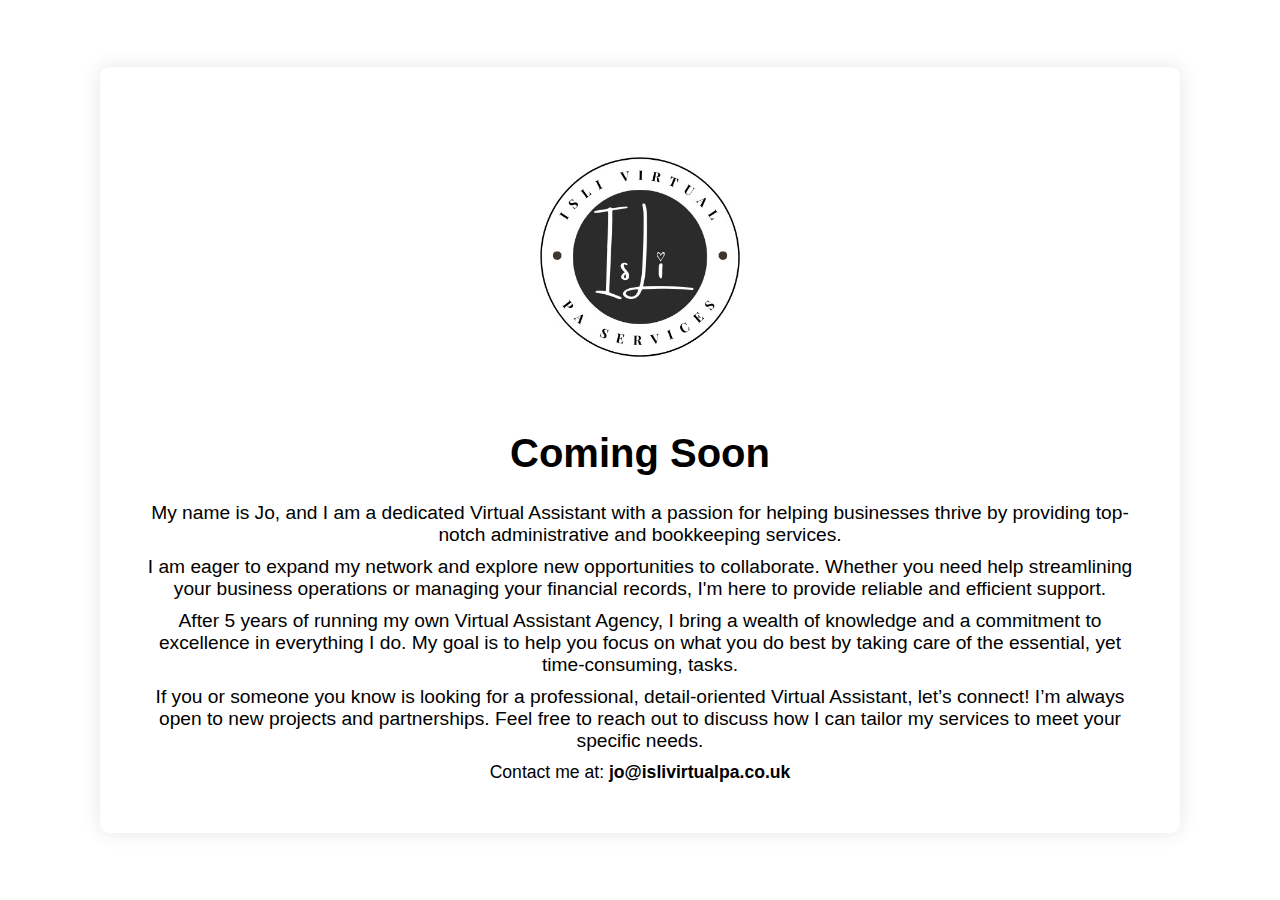
==== home.html @ 8c12d2c1 "Added content and basic responsive styling" ====
<!DOCTYPE html>
<html lang="en">
<head>
    <meta charset="UTF-8">
    <meta name="viewport" content="width=device-width, initial-scale=1.0">
    <title>Isli Virtual PA Services - Coming Soon</title>
    <link rel="stylesheet" href="styles.css">
</head>
<body>
    <div class="container">
        <img src="images\isli virtual pa services.jpeg" alt="Isli Virtual PA Services Logo" class="logo">
        <h1 class="fade-in">Coming Soon</h1>
        <p class="intro fade-in">
            My name is Jo, and I am a dedicated Virtual Assistant with a passion for helping businesses thrive by providing top-notch administrative and bookkeeping services.
        </p>
        <p class="intro fade-in">
            I am eager to expand my network and explore new opportunities to collaborate. Whether you need help streamlining your business operations or managing your financial records, I'm here to provide reliable and efficient support.
        </p>
        <p class="intro fade-in">
            After 5 years of running my own Virtual Assistant Agency, I bring a wealth of knowledge and a commitment to excellence in everything I do. My goal is to help you focus on what you do best by taking care of the essential, yet time-consuming, tasks.
        </p>
        <p class="intro fade-in">
            If you or someone you know is looking for a professional, detail-oriented Virtual Assistant, let’s connect! I’m always open to new projects and partnerships. Feel free to reach out to discuss how I can tailor my services to meet your specific needs.
        </p>
        <p class="contact fade-in">
            Contact me at: <a href="mailto:jo@islivirtualpa.co.uk">jo@islivirtualpa.co.uk</a>
        </p>
    </div>
</body>
</html>
---- styles.css ----
body {
    margin: 0;
    padding: 0;
    font-family: Arial, sans-serif;
    display: flex;
    justify-content: center;
    align-items: center;
    height: 100vh;
    background-color: #fff;
    color: #000;
    overflow: hidden;
    animation: backgroundFade 5s infinite alternate;
}

@keyframes backgroundFade {
    0% { background-color: #fff; }
    100% { background-color: #f0f0f0; }
}

.container {
    text-align: center;
    padding: 40px;
    background-color: rgba(255, 255, 255, 0.9);
    border-radius: 10px;
    box-shadow: 0 0 20px rgba(0, 0, 0, 0.1);
    max-width: 1000px;
    margin: 20px;
}

.logo {
    max-width: 300px;
    height: auto;
    animation: fadeIn 2s ease-in-out;
}

h1 {
    font-size: 2.5em;
    margin-top: 20px;
    animation: fadeIn 3s ease-in-out;
}

p {
    font-size: 1.2em;
    margin: 10px 0;
    animation: fadeIn 3s ease-in-out;
}

.intro {
    animation: fadeInUp 1s ease-in-out;
}

.contact {
    font-size: 1.1em;
    animation: fadeInUp 2s ease-in-out;
}

a {
    color: #000;
    text-decoration: none;
    font-weight: bold;
}

a:hover {
    text-decoration: underline;
}

@keyframes fadeIn {
    from { opacity: 0; }
    to { opacity: 1; }
}

@keyframes fadeInUp {
    from {
        opacity: 0;
        transform: translateY(20px);
    }
    to {
        opacity: 1;
        transform: translateY(0);
    }
}

@media (max-width: 800px) {
    .container {
        max-width: 90%;
        padding: 20px;
    }

    h1 {
        font-size: 2em;
    }

    p {
        font-size: 1em;
    }

    .contact {
        font-size: 0.9em;
    }
}

@media (max-width: 600px) {
    body {
        padding: 0 10px;
        box-sizing: border-box;
    }

    .container {
        max-width: 100%;
        padding: 20px;
        box-sizing: border-box;
        margin: 0 auto;
    }

    .logo {
        max-width: 100%;
        width: 200px;
        height: auto;
    }

    h1 {
        font-size: 1.8em;
    }

    p {
        font-size: 0.9em;
    }

    .contact {
        font-size: 0.8em;
    }
}
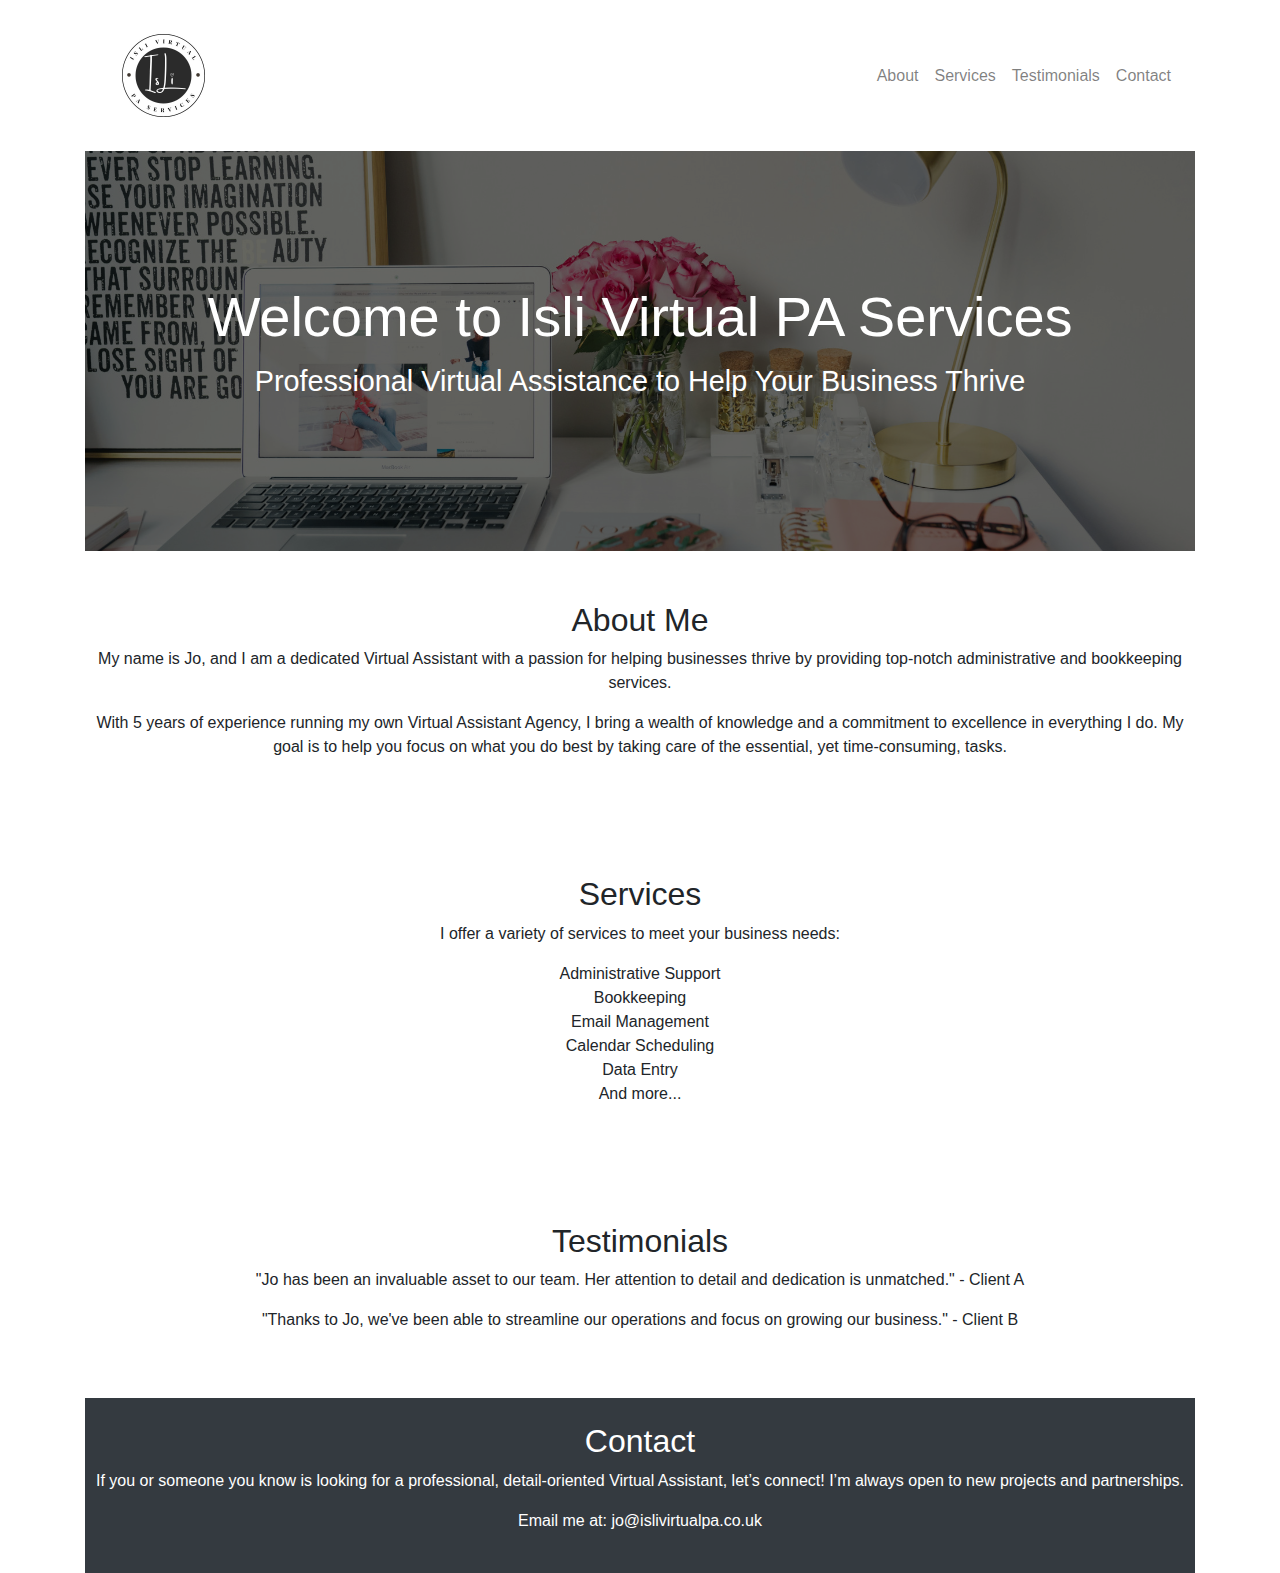
==== commit f353e828: "started work on homepage - nav and hero" ====
--- a/home.html
+++ b/home.html
@@ -3,28 +3,73 @@
 <head>
     <meta charset="UTF-8">
     <meta name="viewport" content="width=device-width, initial-scale=1.0">
-    <title>Isli Virtual PA Services - Coming Soon</title>
-    <link rel="stylesheet" href="styles.css">
+    <title>Isli Virtual PA Services - Your Professional Virtual Assistant</title>
+    <meta name="description" content="Jo, your dedicated Virtual Assistant, offers top-notch administrative and bookkeeping services to help your business thrive. Contact Isli Virtual PA Services today.">
+    <link rel="stylesheet" href="style.css">
+    <link href="https://stackpath.bootstrapcdn.com/bootstrap/4.5.2/css/bootstrap.min.css" rel="stylesheet">
 </head>
 <body>
     <div class="container">
-        <img src="images\isli virtual pa services.jpeg" alt="Isli Virtual PA Services Logo" class="logo">
-        <h1 class="fade-in">Coming Soon</h1>
-        <p class="intro fade-in">
-            My name is Jo, and I am a dedicated Virtual Assistant with a passion for helping businesses thrive by providing top-notch administrative and bookkeeping services.
-        </p>
-        <p class="intro fade-in">
-            I am eager to expand my network and explore new opportunities to collaborate. Whether you need help streamlining your business operations or managing your financial records, I'm here to provide reliable and efficient support.
-        </p>
-        <p class="intro fade-in">
-            After 5 years of running my own Virtual Assistant Agency, I bring a wealth of knowledge and a commitment to excellence in everything I do. My goal is to help you focus on what you do best by taking care of the essential, yet time-consuming, tasks.
-        </p>
-        <p class="intro fade-in">
-            If you or someone you know is looking for a professional, detail-oriented Virtual Assistant, let’s connect! I’m always open to new projects and partnerships. Feel free to reach out to discuss how I can tailor my services to meet your specific needs.
-        </p>
-        <p class="contact fade-in">
-            Contact me at: <a href="mailto:jo@islivirtualpa.co.uk">jo@islivirtualpa.co.uk</a>
-        </p>
+        <nav class="navbar navbar-expand-lg navbar-light bg-white">
+            <a class="navbar-brand" href="#">
+                <img src="images/isli virtual pa services.jpeg" alt="Isli Virtual PA Services Logo" class="logo">
+            </a>
+            <button class="navbar-toggler" type="button" data-toggle="collapse" data-target="#navbarNav" aria-controls="navbarNav" aria-expanded="false" aria-label="Toggle navigation">
+                <span class="navbar-toggler-icon"></span>
+            </button>
+            <div class="collapse navbar-collapse" id="navbarNav">
+                <ul class="navbar-nav ml-auto">
+                    <li class="nav-item">
+                        <a class="nav-link" href="#about">About</a>
+                    </li>
+                    <li class="nav-item">
+                        <a class="nav-link" href="#services">Services</a>
+                    </li>
+                    <li class="nav-item">
+                        <a class="nav-link" href="#testimonials">Testimonials</a>
+                    </li>
+                    <li class="nav-item">
+                        <a class="nav-link" href="#contact">Contact</a>
+                    </li>
+                </ul>
+            </div>
+        </nav>
+        <div class="hero">
+            <div class="hero-content">
+                <h1>Welcome to Isli Virtual PA Services</h1>
+                <p>Professional Virtual Assistance to Help Your Business Thrive</p>
+            </div>
+        </div>
+        <section id="about" class="about text-center">
+            <h2>About Me</h2>
+            <p>My name is Jo, and I am a dedicated Virtual Assistant with a passion for helping businesses thrive by providing top-notch administrative and bookkeeping services.</p>
+            <p>With 5 years of experience running my own Virtual Assistant Agency, I bring a wealth of knowledge and a commitment to excellence in everything I do. My goal is to help you focus on what you do best by taking care of the essential, yet time-consuming, tasks.</p>
+        </section>
+        <section id="services" class="services text-center">
+            <h2>Services</h2>
+            <p>I offer a variety of services to meet your business needs:</p>
+            <ul class="list-unstyled">
+                <li>Administrative Support</li>
+                <li>Bookkeeping</li>
+                <li>Email Management</li>
+                <li>Calendar Scheduling</li>
+                <li>Data Entry</li>
+                <li>And more...</li>
+            </ul>
+        </section>
+        <section id="testimonials" class="testimonials text-center">
+            <h2>Testimonials</h2>
+            <p>"Jo has been an invaluable asset to our team. Her attention to detail and dedication is unmatched." - Client A</p>
+            <p>"Thanks to Jo, we've been able to streamline our operations and focus on growing our business." - Client B</p>
+        </section>
+        <footer id="contact" class="contact text-center bg-dark text-white py-4">
+            <h2>Contact</h2>
+            <p>If you or someone you know is looking for a professional, detail-oriented Virtual Assistant, let’s connect! I’m always open to new projects and partnerships.</p>
+            <p>Email me at: <a href="mailto:jo@islivirtualpa.co.uk" class="text-white">jo@islivirtualpa.co.uk</a></p>
+        </footer>
     </div>
+    <script src="https://code.jquery.com/jquery-3.5.1.slim.min.js"></script>
+    <script src="https://cdn.jsdelivr.net/npm/@popperjs/core@2.5.3/dist/umd/popper.min.js"></script>
+    <script src="https://stackpath.bootstrapcdn.com/bootstrap/4.5.2/js/bootstrap.min.js"></script>
 </body>
 </html>
--- a/style.css
+++ b/style.css
@@ -0,0 +1,72 @@
+body {
+    font-family: Arial, sans-serif;
+    margin: 0;
+    padding: 0;
+    background-color: #fff;
+    color: #000;
+}
+
+.logo {
+    width: 125px;
+}
+
+.hero {
+    position: relative;
+    height: 400px; /* Set the height to 400px */
+    background: url('images/va-hero-image.jpg') no-repeat center center/cover;
+    color: #fff;
+    display: flex;
+    justify-content: center;
+    align-items: center;
+    text-align: center;
+}
+
+.hero::before {
+    content: "";
+    position: absolute;
+    top: 0;
+    left: 0;
+    right: 0;
+    bottom: 0;
+    background-color: rgba(0, 0, 0, 0.6); 
+    z-index: 1;
+}
+
+.hero-content {
+    position: relative;
+    z-index: 2; 
+    text-align: center;
+}
+
+.hero h1 {
+    font-size: 3.5em; 
+    margin-bottom: 10px;
+}
+
+.hero p {
+    font-size: 1.8em; 
+}
+
+section {
+    padding: 50px 0;
+}
+
+.about, .services, .testimonials, .contact {
+    text-align: center;
+}
+
+footer {
+    background-color: #000;
+    color: #fff;
+    text-align: center;
+    padding: 20px 0;
+}
+
+.contact a {
+    color: #fff;
+    text-decoration: none;
+}
+
+html {
+    scroll-behavior: smooth;
+}
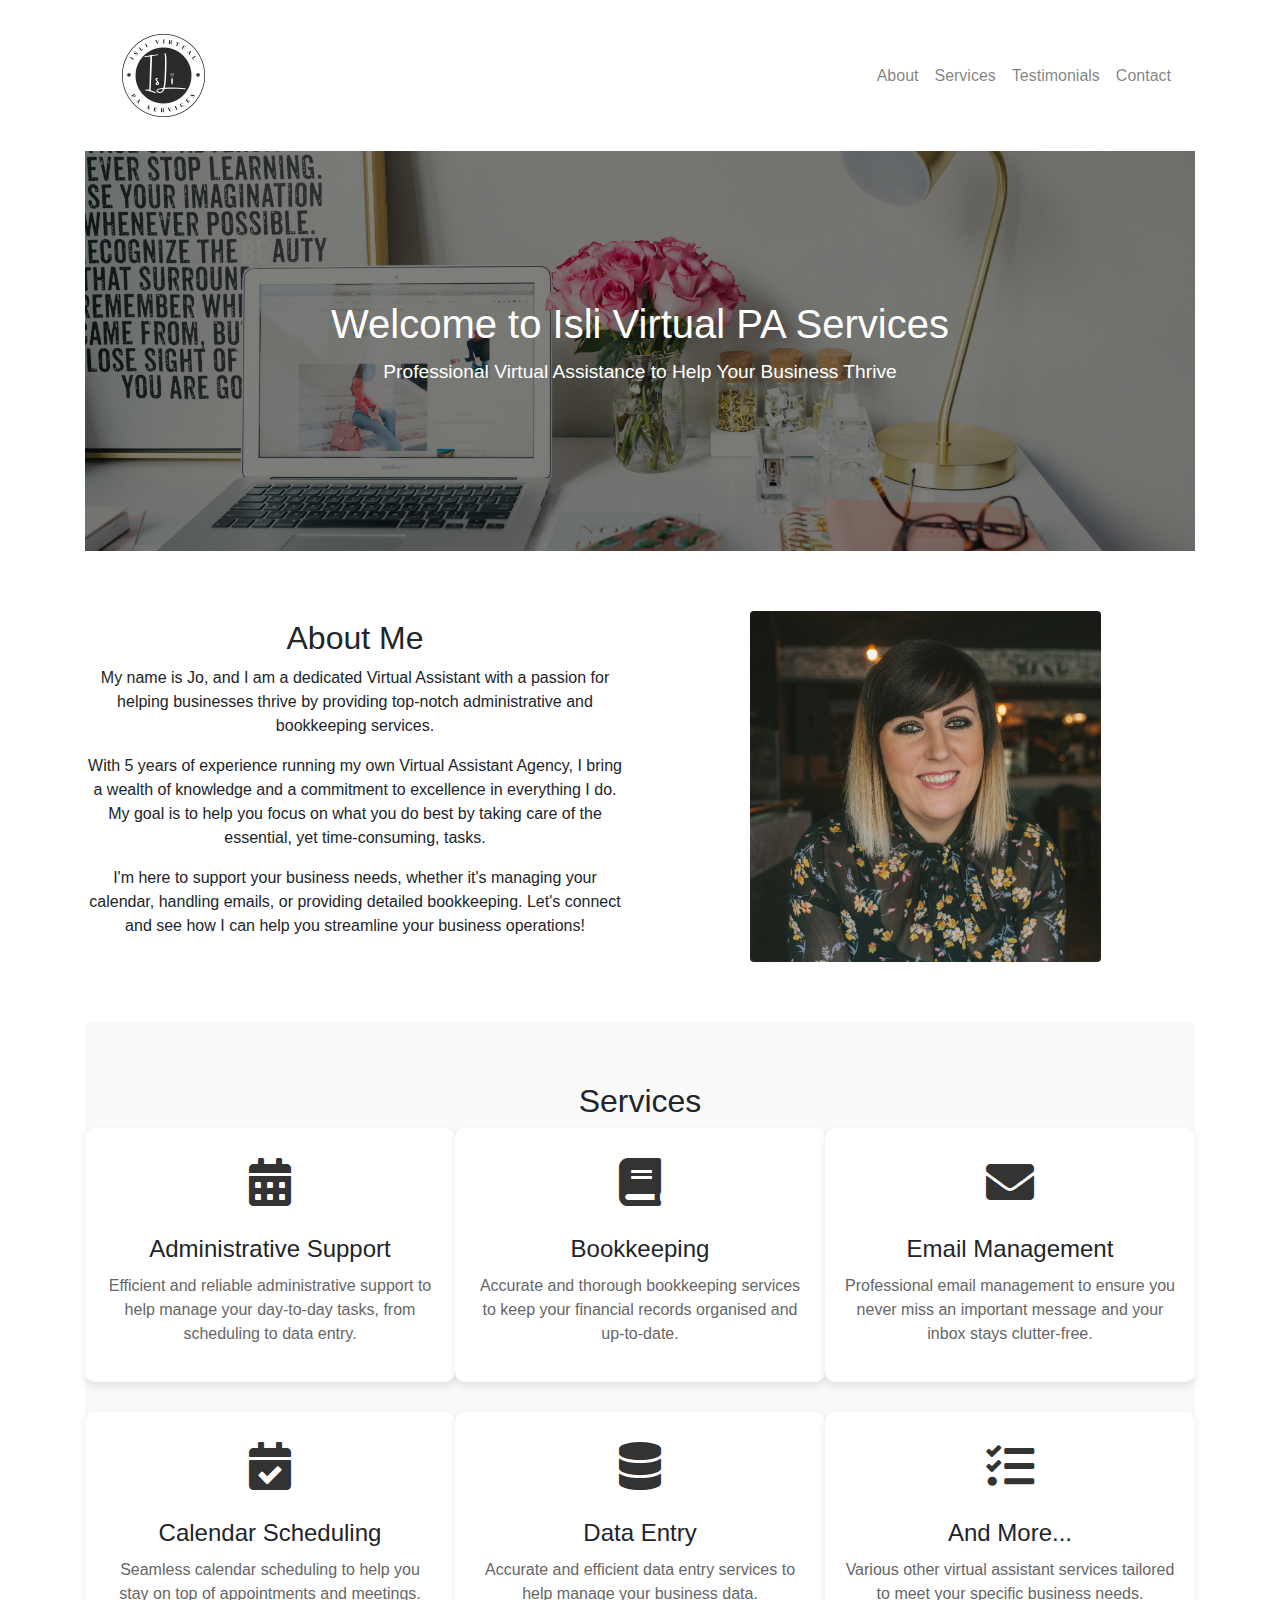
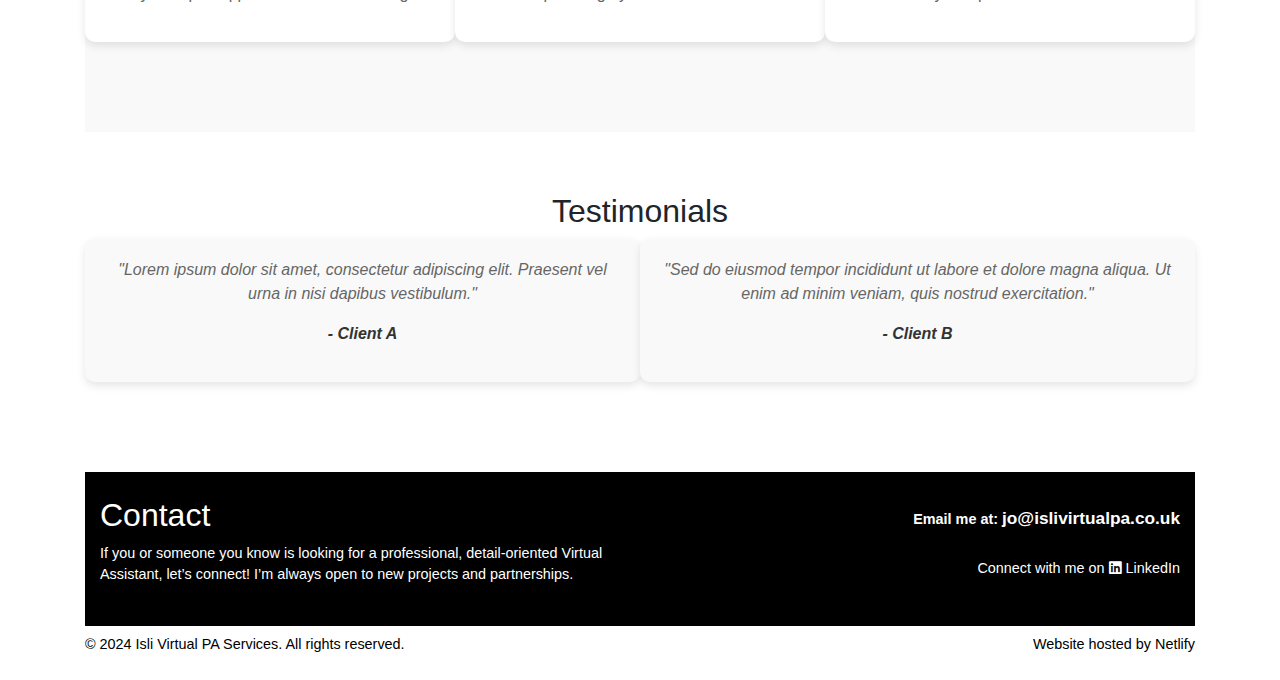
==== commit 51046718: "finished homepage draft" ====
--- a/home.html
+++ b/home.html
@@ -7,6 +7,7 @@
     <meta name="description" content="Jo, your dedicated Virtual Assistant, offers top-notch administrative and bookkeeping services to help your business thrive. Contact Isli Virtual PA Services today.">
     <link rel="stylesheet" href="style.css">
     <link href="https://stackpath.bootstrapcdn.com/bootstrap/4.5.2/css/bootstrap.min.css" rel="stylesheet">
+    <link rel="stylesheet" href="https://cdnjs.cloudflare.com/ajax/libs/font-awesome/5.15.4/css/all.min.css">
 </head>
 <body>
     <div class="container">
@@ -40,36 +41,113 @@
                 <p>Professional Virtual Assistance to Help Your Business Thrive</p>
             </div>
         </div>
-        <section id="about" class="about text-center">
-            <h2>About Me</h2>
-            <p>My name is Jo, and I am a dedicated Virtual Assistant with a passion for helping businesses thrive by providing top-notch administrative and bookkeeping services.</p>
-            <p>With 5 years of experience running my own Virtual Assistant Agency, I bring a wealth of knowledge and a commitment to excellence in everything I do. My goal is to help you focus on what you do best by taking care of the essential, yet time-consuming, tasks.</p>
+        <section id="about" class="about">
+            <div class="row align-items-center">
+                <div class="col-md-6 about-text">
+                    <h2>About Me</h2>
+                    <p>My name is Jo, and I am a dedicated Virtual Assistant with a passion for helping businesses thrive by providing top-notch administrative and bookkeeping services.</p>
+                    <p>With 5 years of experience running my own Virtual Assistant Agency, I bring a wealth of knowledge and a commitment to excellence in everything I do. My goal is to help you focus on what you do best by taking care of the essential, yet time-consuming, tasks.</p>
+                    <p>I'm here to support your business needs, whether it's managing your calendar, handling emails, or providing detailed bookkeeping. Let's connect and see how I can help you streamline your business operations!</p>
+                </div>
+                <div class="col-md-6">
+                    <img src="images/jo-picture.jpg" alt="Jo, Virtual Assistant" class="img-fluid rounded">
+                </div>
+            </div>
         </section>
-        <section id="services" class="services text-center">
-            <h2>Services</h2>
-            <p>I offer a variety of services to meet your business needs:</p>
-            <ul class="list-unstyled">
-                <li>Administrative Support</li>
-                <li>Bookkeeping</li>
-                <li>Email Management</li>
-                <li>Calendar Scheduling</li>
-                <li>Data Entry</li>
-                <li>And more...</li>
-            </ul>
+        <section id="services" class="services">
+            <div class="container">
+                <h2 class="text-center">Services</h2>
+                <div class="row">
+                    <div class="col-md-4 service">
+                        <div class="service-icon">
+                            <i class="fas fa-calendar-alt"></i>
+                        </div>
+                        <h3>Administrative Support</h3>
+                        <p>Efficient and reliable administrative support to help manage your day-to-day tasks, from scheduling to data entry.</p>
+                    </div>
+                    <div class="col-md-4 service">
+                        <div class="service-icon">
+                            <i class="fas fa-book"></i>
+                        </div>
+                        <h3>Bookkeeping</h3>
+                        <p>Accurate and thorough bookkeeping services to keep your financial records organised and up-to-date.</p>
+                    </div>
+                    <div class="col-md-4 service">
+                        <div class="service-icon">
+                            <i class="fas fa-envelope"></i>
+                        </div>
+                        <h3>Email Management</h3>
+                        <p>Professional email management to ensure you never miss an important message and your inbox stays clutter-free.</p>
+                    </div>
+                </div>
+                <div class="row">
+                    <div class="col-md-4 service">
+                        <div class="service-icon">
+                            <i class="fas fa-calendar-check"></i>
+                        </div>
+                        <h3>Calendar Scheduling</h3>
+                        <p>Seamless calendar scheduling to help you stay on top of appointments and meetings.</p>
+                    </div>
+                    <div class="col-md-4 service">
+                        <div class="service-icon">
+                            <i class="fas fa-database"></i>
+                        </div>
+                        <h3>Data Entry</h3>
+                        <p>Accurate and efficient data entry services to help manage your business data.</p>
+                    </div>
+                    <div class="col-md-4 service">
+                        <div class="service-icon">
+                            <i class="fas fa-tasks"></i>
+                        </div>
+                        <h3>And More...</h3>
+                        <p>Various other virtual assistant services tailored to meet your specific business needs.</p>
+                    </div>
+                </div>
+            </div>
         </section>
-        <section id="testimonials" class="testimonials text-center">
-            <h2>Testimonials</h2>
-            <p>"Jo has been an invaluable asset to our team. Her attention to detail and dedication is unmatched." - Client A</p>
-            <p>"Thanks to Jo, we've been able to streamline our operations and focus on growing our business." - Client B</p>
+        <section id="testimonials" class="testimonials">
+            <div class="container">
+                <h2 class="text-center">Testimonials</h2>
+                <div class="row">
+                    <div class="col-md-6 testimonial">
+                        <div class="testimonial-content">
+                            <p>"Lorem ipsum dolor sit amet, consectetur adipiscing elit. Praesent vel urna in nisi dapibus vestibulum."</p>
+                            <p class="testimonial-author">- Client A</p>
+                        </div>
+                    </div>
+                    <div class="col-md-6 testimonial">
+                        <div class="testimonial-content">
+                            <p>"Sed do eiusmod tempor incididunt ut labore et dolore magna aliqua. Ut enim ad minim veniam, quis nostrud exercitation."</p>
+                            <p class="testimonial-author">- Client B</p>
+                        </div>
+                    </div>
+                </div>
+            </div>
         </section>
-        <footer id="contact" class="contact text-center bg-dark text-white py-4">
-            <h2>Contact</h2>
-            <p>If you or someone you know is looking for a professional, detail-oriented Virtual Assistant, let’s connect! I’m always open to new projects and partnerships.</p>
-            <p>Email me at: <a href="mailto:jo@islivirtualpa.co.uk" class="text-white">jo@islivirtualpa.co.uk</a></p>
+        <footer id="contact" class="contact text-white py-4">
+            <div class="container">
+                <div class="row">
+                    <div class="col-md-6 text-left">
+                        <h2>Contact</h2>
+                        <p>If you or someone you know is looking for a professional, detail-oriented Virtual Assistant, let’s connect! I’m always open to new projects and partnerships.</p>
+                    </div>
+                    <div class="col-md-6 text-right">
+                        <p><strong>Email me at:</strong> <a href="mailto:jo@islivirtualpa.co.uk" class="text-white contact-email">jo@islivirtualpa.co.uk</a></p>
+                        <p>Connect with me on <a href="https://www.linkedin.com/in/jo-nicholls-22730214a/" class="text-white"><i class="fab fa-linkedin"></i> LinkedIn</a></p>
+                    </div>
+                </div>
+            </div>
         </footer>
+        <div class="footer-info text-center py-2">
+            <p>&copy; 2024 Isli Virtual PA Services. All rights reserved.</p>
+            <p>Website hosted by <a href="https://www.netlify.com" class="text-black">Netlify</a></p>
+            
+        </div>
+        
     </div>
+</body>
     <script src="https://code.jquery.com/jquery-3.5.1.slim.min.js"></script>
     <script src="https://cdn.jsdelivr.net/npm/@popperjs/core@2.5.3/dist/umd/popper.min.js"></script>
     <script src="https://stackpath.bootstrapcdn.com/bootstrap/4.5.2/js/bootstrap.min.js"></script>
-</body>
+
 </html>
--- a/style.css
+++ b/style.css
@@ -28,27 +28,102 @@
     left: 0;
     right: 0;
     bottom: 0;
-    background-color: rgba(0, 0, 0, 0.6); 
-    z-index: 1;
+    background-color: rgba(0, 0, 0, 0.5); /* Darker overlay */
+    z-index: 1; /* Ensure overlay is behind the text */
 }
 
 .hero-content {
     position: relative;
-    z-index: 2; 
+    z-index: 2; /* Ensure text is above the overlay */
     text-align: center;
 }
 
 .hero h1 {
-    font-size: 3.5em; 
+    font-size: 2.5em; /* Adjust font size */
     margin-bottom: 10px;
 }
 
 .hero p {
-    font-size: 1.8em; 
+    font-size: 1.2em; /* Adjust font size */
 }
 
 section {
     padding: 50px 0;
+}
+
+.about {
+    padding: 60px 0;
+}
+
+.about-text {
+    padding-right: 30px;
+}
+
+.about img {
+    width: 65%; /* Adjust image width */
+    height: auto;
+    border-radius: 10px;
+}
+
+.services {
+    background-color: #f9f9f9;
+    padding: 60px 0;
+}
+
+.services .service {
+    margin-bottom: 30px;
+    text-align: center;
+    padding: 20px;
+    background-color: #fff;
+    border-radius: 10px;
+    box-shadow: 0 4px 8px rgba(0, 0, 0, 0.1);
+    transition: transform 0.3s ease;
+}
+
+.services .service:hover {
+    transform: translateY(-10px);
+    box-shadow: 0 8px 16px rgba(0, 0, 0, 0.2);
+}
+
+.services .service-icon {
+    font-size: 3em;
+    color: #333;
+    margin-bottom: 15px;
+}
+
+.services h3 {
+    font-size: 1.5em;
+    margin-bottom: 10px;
+}
+
+.services p {
+    font-size: 1em;
+    color: #666;
+}
+
+.testimonials {
+    background-color: #fff;
+    padding: 60px 0;
+}
+
+.testimonials .testimonial {
+    margin-bottom: 30px;
+    text-align: center;
+    padding: 20px;
+    background-color: #f9f9f9;
+    border-radius: 10px;
+    box-shadow: 0 4px 8px rgba(0, 0, 0, 0.1);
+}
+
+.testimonials .testimonial-content {
+    font-style: italic;
+    color: #666;
+}
+
+.testimonials .testimonial-author {
+    margin-top: 15px;
+    font-weight: bold;
+    color: #333;
 }
 
 .about, .services, .testimonials, .contact {
@@ -58,8 +133,38 @@
 footer {
     background-color: #000;
     color: #fff;
-    text-align: center;
     padding: 20px 0;
+}
+
+.contact-email {
+    font-size: 1.2em;
+    font-weight: bold;
+    color: #fff;
+    text-decoration: none;
+    display: inline-block;
+    margin: 10px 0;
+}
+
+.footer-info {
+    background-color: #fff;
+    color: #fff;
+    padding: 10px 0;
+    font-size: 0.9em;
+    display: flex;
+    justify-content: space-between;
+}
+
+.footer-info a {
+    color: #000;
+    text-decoration: none;
+}
+
+.footer-info p{
+    color:#000;
+}
+
+.footer-info a:hover {
+    text-decoration: underline;
 }
 
 .contact a {
@@ -70,3 +175,8 @@
 html {
     scroll-behavior: smooth;
 }
+
+#contact p{
+    font-size: 0.9rem;
+}
+
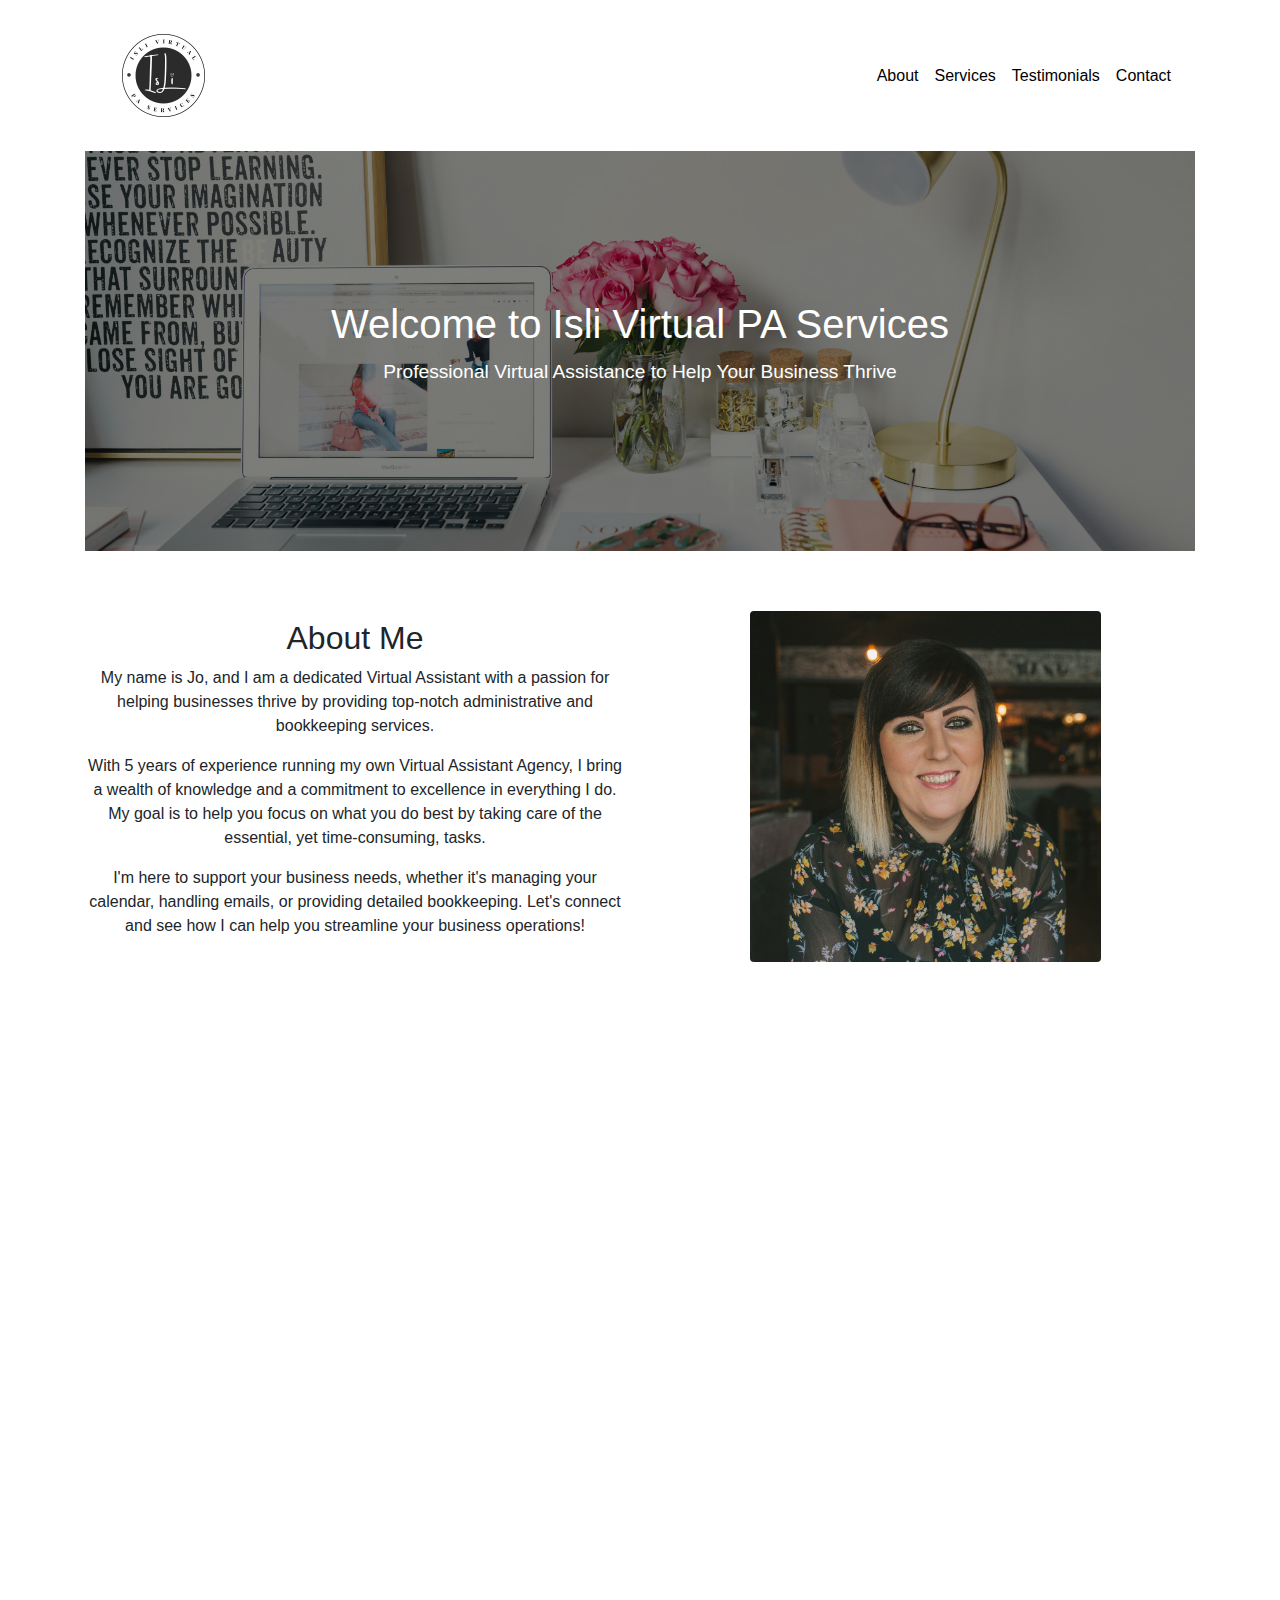
==== commit ca87e1d5: "fade in effect and nav color change" ====
--- a/home.html
+++ b/home.html
@@ -10,8 +10,8 @@
     <link rel="stylesheet" href="https://cdnjs.cloudflare.com/ajax/libs/font-awesome/5.15.4/css/all.min.css">
 </head>
 <body>
-    <div class="container">
-        <nav class="navbar navbar-expand-lg navbar-light bg-white">
+    <div class="container fade-in">
+        <nav class="navbar navbar-expand-lg navbar-light bg-white fade-in">
             <a class="navbar-brand" href="#">
                 <img src="images/isli virtual pa services.jpeg" alt="Isli Virtual PA Services Logo" class="logo">
             </a>
@@ -35,44 +35,44 @@
                 </ul>
             </div>
         </nav>
-        <div class="hero">
+        <div class="hero fade-in">
             <div class="hero-content">
                 <h1>Welcome to Isli Virtual PA Services</h1>
                 <p>Professional Virtual Assistance to Help Your Business Thrive</p>
             </div>
         </div>
-        <section id="about" class="about">
+        <section id="about" class="about fade-in">
             <div class="row align-items-center">
-                <div class="col-md-6 about-text">
+                <div class="col-md-6 about-text fade-in">
                     <h2>About Me</h2>
                     <p>My name is Jo, and I am a dedicated Virtual Assistant with a passion for helping businesses thrive by providing top-notch administrative and bookkeeping services.</p>
                     <p>With 5 years of experience running my own Virtual Assistant Agency, I bring a wealth of knowledge and a commitment to excellence in everything I do. My goal is to help you focus on what you do best by taking care of the essential, yet time-consuming, tasks.</p>
                     <p>I'm here to support your business needs, whether it's managing your calendar, handling emails, or providing detailed bookkeeping. Let's connect and see how I can help you streamline your business operations!</p>
                 </div>
-                <div class="col-md-6">
+                <div class="col-md-6 fade-in">
                     <img src="images/jo-picture.jpg" alt="Jo, Virtual Assistant" class="img-fluid rounded">
                 </div>
             </div>
         </section>
-        <section id="services" class="services">
+        <section id="services" class="services fade-in">
             <div class="container">
                 <h2 class="text-center">Services</h2>
                 <div class="row">
-                    <div class="col-md-4 service">
+                    <div class="col-md-4 service fade-in">
                         <div class="service-icon">
                             <i class="fas fa-calendar-alt"></i>
                         </div>
                         <h3>Administrative Support</h3>
                         <p>Efficient and reliable administrative support to help manage your day-to-day tasks, from scheduling to data entry.</p>
                     </div>
-                    <div class="col-md-4 service">
+                    <div class="col-md-4 service fade-in">
                         <div class="service-icon">
                             <i class="fas fa-book"></i>
                         </div>
                         <h3>Bookkeeping</h3>
                         <p>Accurate and thorough bookkeeping services to keep your financial records organised and up-to-date.</p>
                     </div>
-                    <div class="col-md-4 service">
+                    <div class="col-md-4 service fade-in">
                         <div class="service-icon">
                             <i class="fas fa-envelope"></i>
                         </div>
@@ -81,21 +81,21 @@
                     </div>
                 </div>
                 <div class="row">
-                    <div class="col-md-4 service">
+                    <div class="col-md-4 service fade-in">
                         <div class="service-icon">
                             <i class="fas fa-calendar-check"></i>
                         </div>
                         <h3>Calendar Scheduling</h3>
                         <p>Seamless calendar scheduling to help you stay on top of appointments and meetings.</p>
                     </div>
-                    <div class="col-md-4 service">
+                    <div class="col-md-4 service fade-in">
                         <div class="service-icon">
                             <i class="fas fa-database"></i>
                         </div>
                         <h3>Data Entry</h3>
                         <p>Accurate and efficient data entry services to help manage your business data.</p>
                     </div>
-                    <div class="col-md-4 service">
+                    <div class="col-md-4 service fade-in">
                         <div class="service-icon">
                             <i class="fas fa-tasks"></i>
                         </div>
@@ -105,17 +105,17 @@
                 </div>
             </div>
         </section>
-        <section id="testimonials" class="testimonials">
+        <section id="testimonials" class="testimonials fade-in">
             <div class="container">
                 <h2 class="text-center">Testimonials</h2>
                 <div class="row">
-                    <div class="col-md-6 testimonial">
+                    <div class="col-md-6 testimonial fade-in">
                         <div class="testimonial-content">
                             <p>"Lorem ipsum dolor sit amet, consectetur adipiscing elit. Praesent vel urna in nisi dapibus vestibulum."</p>
                             <p class="testimonial-author">- Client A</p>
                         </div>
                     </div>
-                    <div class="col-md-6 testimonial">
+                    <div class="col-md-6 testimonial fade-in">
                         <div class="testimonial-content">
                             <p>"Sed do eiusmod tempor incididunt ut labore et dolore magna aliqua. Ut enim ad minim veniam, quis nostrud exercitation."</p>
                             <p class="testimonial-author">- Client B</p>
@@ -124,7 +124,7 @@
                 </div>
             </div>
         </section>
-        <footer id="contact" class="contact text-white py-4">
+        <footer id="contact" class="contact text-white py-4 fade-in">
             <div class="container">
                 <div class="row">
                     <div class="col-md-6 text-left">
@@ -138,16 +138,32 @@
                 </div>
             </div>
         </footer>
-        <div class="footer-info text-center py-2">
+        <div class="footer-info text-center py-2 fade-in">
             <p>&copy; 2024 Isli Virtual PA Services. All rights reserved.</p>
             <p>Website hosted by <a href="https://www.netlify.com" class="text-black">Netlify</a></p>
-            
         </div>
-        
     </div>
-</body>
     <script src="https://code.jquery.com/jquery-3.5.1.slim.min.js"></script>
     <script src="https://cdn.jsdelivr.net/npm/@popperjs/core@2.5.3/dist/umd/popper.min.js"></script>
     <script src="https://stackpath.bootstrapcdn.com/bootstrap/4.5.2/js/bootstrap.min.js"></script>
+    <script>
+        document.addEventListener("DOMContentLoaded", function() {
+            const fadeIns = document.querySelectorAll('.fade-in');
 
-</html>
+            const observer = new IntersectionObserver(entries => {
+                entries.forEach(entry => {
+                    if (entry.isIntersecting) {
+                        entry.target.classList.add('visible');
+                    }
+                });
+            }, {
+                threshold: 0.1
+            });
+
+            fadeIns.forEach(fadeIn => {
+                observer.observe(fadeIn);
+            });
+        });
+    </script>
+</body>
+</html>--- a/style.css
+++ b/style.css
@@ -8,6 +8,14 @@
 
 .logo {
     width: 125px;
+}
+
+.nav-link {
+    color: #000 !important;
+}
+
+.nav-link:hover {
+    color: rgba(0, 0, 0, .5) !important;
 }
 
 .hero {
@@ -180,3 +188,11 @@
     font-size: 0.9rem;
 }
 
+.fade-in {
+    opacity: 0;
+    transition: opacity 1s ease-in-out;
+}
+
+.fade-in.visible {
+    opacity: 1;
+}
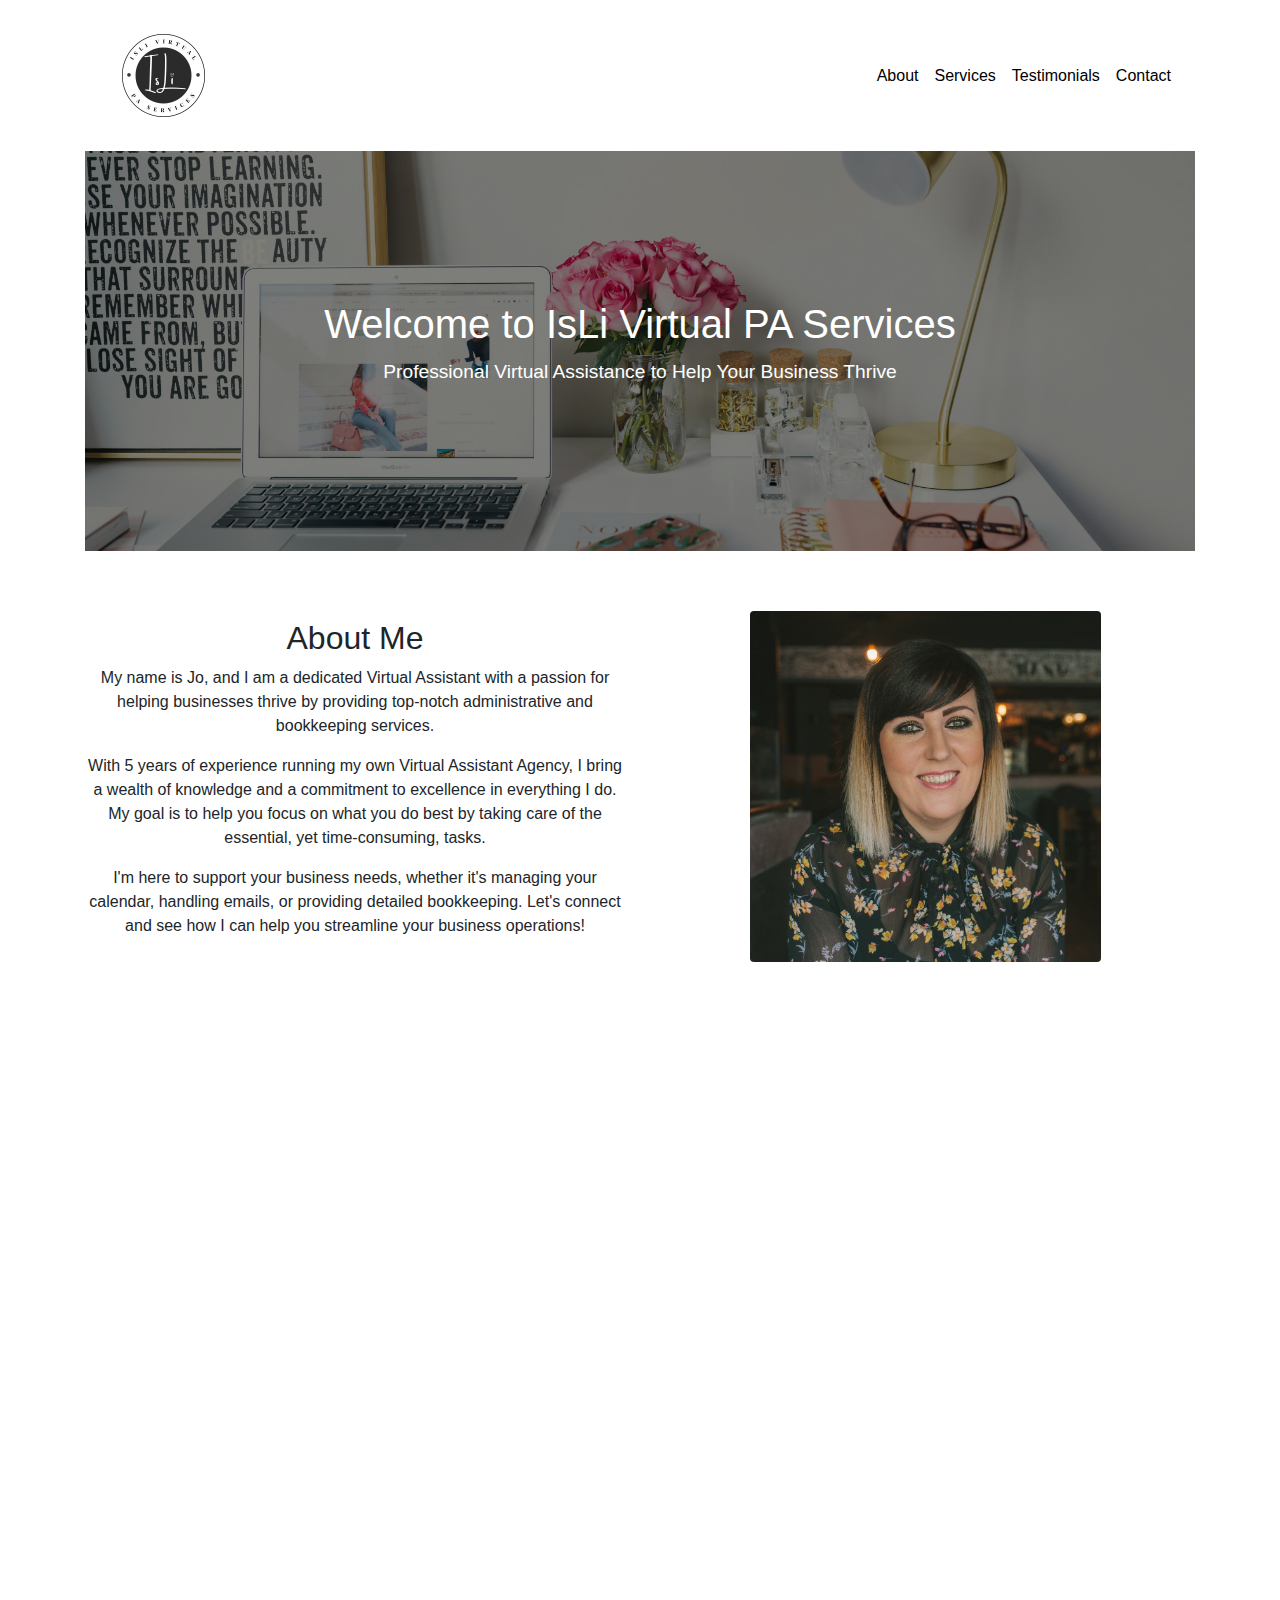
==== commit 23066fd1: "Name edit and dark mode media fix" ====
--- a/home.html
+++ b/home.html
@@ -3,8 +3,8 @@
 <head>
     <meta charset="UTF-8">
     <meta name="viewport" content="width=device-width, initial-scale=1.0">
-    <title>Isli Virtual PA Services - Your Professional Virtual Assistant</title>
-    <meta name="description" content="Jo, your dedicated Virtual Assistant, offers top-notch administrative and bookkeeping services to help your business thrive. Contact Isli Virtual PA Services today.">
+    <title>IsLi Virtual PA Services - Your Professional Virtual Assistant</title>
+    <meta name="description" content="Jo, your dedicated Virtual Assistant, offers top-notch administrative and bookkeeping services to help your business thrive. Contact IsLi Virtual PA Services today.">
     <link rel="stylesheet" href="style.css">
     <link href="https://stackpath.bootstrapcdn.com/bootstrap/4.5.2/css/bootstrap.min.css" rel="stylesheet">
     <link rel="stylesheet" href="https://cdnjs.cloudflare.com/ajax/libs/font-awesome/5.15.4/css/all.min.css">
@@ -37,7 +37,7 @@
         </nav>
         <div class="hero fade-in">
             <div class="hero-content">
-                <h1>Welcome to Isli Virtual PA Services</h1>
+                <h1>Welcome to IsLi Virtual PA Services</h1>
                 <p>Professional Virtual Assistance to Help Your Business Thrive</p>
             </div>
         </div>
@@ -139,7 +139,7 @@
             </div>
         </footer>
         <div class="footer-info text-center py-2 fade-in">
-            <p>&copy; 2024 Isli Virtual PA Services. All rights reserved.</p>
+            <p>&copy; 2024 IsLi Virtual PA Services. All rights reserved.</p>
             <p>Website hosted by <a href="https://www.netlify.com" class="text-black">Netlify</a></p>
         </div>
     </div>
--- a/style.css
+++ b/style.css
@@ -196,3 +196,205 @@
 .fade-in.visible {
     opacity: 1;
 }
+
+@media (prefers-color-scheme: dark) {
+    body {
+        font-family: Arial, sans-serif;
+        margin: 0;
+        padding: 0;
+        background-color: #fff;
+        color: #000;
+    }
+    
+    .logo {
+        width: 125px;
+    }
+    
+    .nav-link {
+        color: #000 !important;
+    }
+    
+    .nav-link:hover {
+        color: rgba(0, 0, 0, .5) !important;
+    }
+    
+    .hero {
+        position: relative;
+        height: 400px; /* Set the height to 400px */
+        background: url('images/va-hero-image.jpg') no-repeat center center/cover;
+        color: #fff;
+        display: flex;
+        justify-content: center;
+        align-items: center;
+        text-align: center;
+    }
+    
+    .hero::before {
+        content: "";
+        position: absolute;
+        top: 0;
+        left: 0;
+        right: 0;
+        bottom: 0;
+        background-color: rgba(0, 0, 0, 0.5); /* Darker overlay */
+        z-index: 1; /* Ensure overlay is behind the text */
+    }
+    
+    .hero-content {
+        position: relative;
+        z-index: 2; /* Ensure text is above the overlay */
+        text-align: center;
+    }
+    
+    .hero h1 {
+        font-size: 2.5em; /* Adjust font size */
+        margin-bottom: 10px;
+    }
+    
+    .hero p {
+        font-size: 1.2em; /* Adjust font size */
+    }
+    
+    section {
+        padding: 50px 0;
+    }
+    
+    .about {
+        padding: 60px 0;
+    }
+    
+    .about-text {
+        padding-right: 30px;
+    }
+    
+    .about img {
+        width: 65%; /* Adjust image width */
+        height: auto;
+        border-radius: 10px;
+    }
+    
+    .services {
+        background-color: #f9f9f9;
+        padding: 60px 0;
+    }
+    
+    .services .service {
+        margin-bottom: 30px;
+        text-align: center;
+        padding: 20px;
+        background-color: #fff;
+        border-radius: 10px;
+        box-shadow: 0 4px 8px rgba(0, 0, 0, 0.1);
+        transition: transform 0.3s ease;
+    }
+    
+    .services .service:hover {
+        transform: translateY(-10px);
+        box-shadow: 0 8px 16px rgba(0, 0, 0, 0.2);
+    }
+    
+    .services .service-icon {
+        font-size: 3em;
+        color: #333;
+        margin-bottom: 15px;
+    }
+    
+    .services h3 {
+        font-size: 1.5em;
+        margin-bottom: 10px;
+    }
+    
+    .services p {
+        font-size: 1em;
+        color: #666;
+    }
+    
+    .testimonials {
+        background-color: #fff;
+        padding: 60px 0;
+    }
+    
+    .testimonials .testimonial {
+        margin-bottom: 30px;
+        text-align: center;
+        padding: 20px;
+        background-color: #f9f9f9;
+        border-radius: 10px;
+        box-shadow: 0 4px 8px rgba(0, 0, 0, 0.1);
+    }
+    
+    .testimonials .testimonial-content {
+        font-style: italic;
+        color: #666;
+    }
+    
+    .testimonials .testimonial-author {
+        margin-top: 15px;
+        font-weight: bold;
+        color: #333;
+    }
+    
+    .about, .services, .testimonials, .contact {
+        text-align: center;
+    }
+    
+    footer {
+        background-color: #000;
+        color: #fff;
+        padding: 20px 0;
+    }
+    
+    .contact-email {
+        font-size: 1.2em;
+        font-weight: bold;
+        color: #fff;
+        text-decoration: none;
+        display: inline-block;
+        margin: 10px 0;
+    }
+    
+    .footer-info {
+        background-color: #fff;
+        color: #fff;
+        padding: 10px 0;
+        font-size: 0.9em;
+        display: flex;
+        justify-content: space-between;
+    }
+    
+    .footer-info a {
+        color: #000;
+        text-decoration: none;
+    }
+    
+    .footer-info p{
+        color:#000;
+    }
+    
+    .footer-info a:hover {
+        text-decoration: underline;
+    }
+    
+    .contact a {
+        color: #fff;
+        text-decoration: none;
+    }
+    
+    html {
+        scroll-behavior: smooth;
+    }
+    
+    #contact p{
+        font-size: 0.9rem;
+    }
+    
+    .fade-in {
+        opacity: 0;
+        transition: opacity 1s ease-in-out;
+    }
+    
+    .fade-in.visible {
+        opacity: 1;
+    }
+    
+}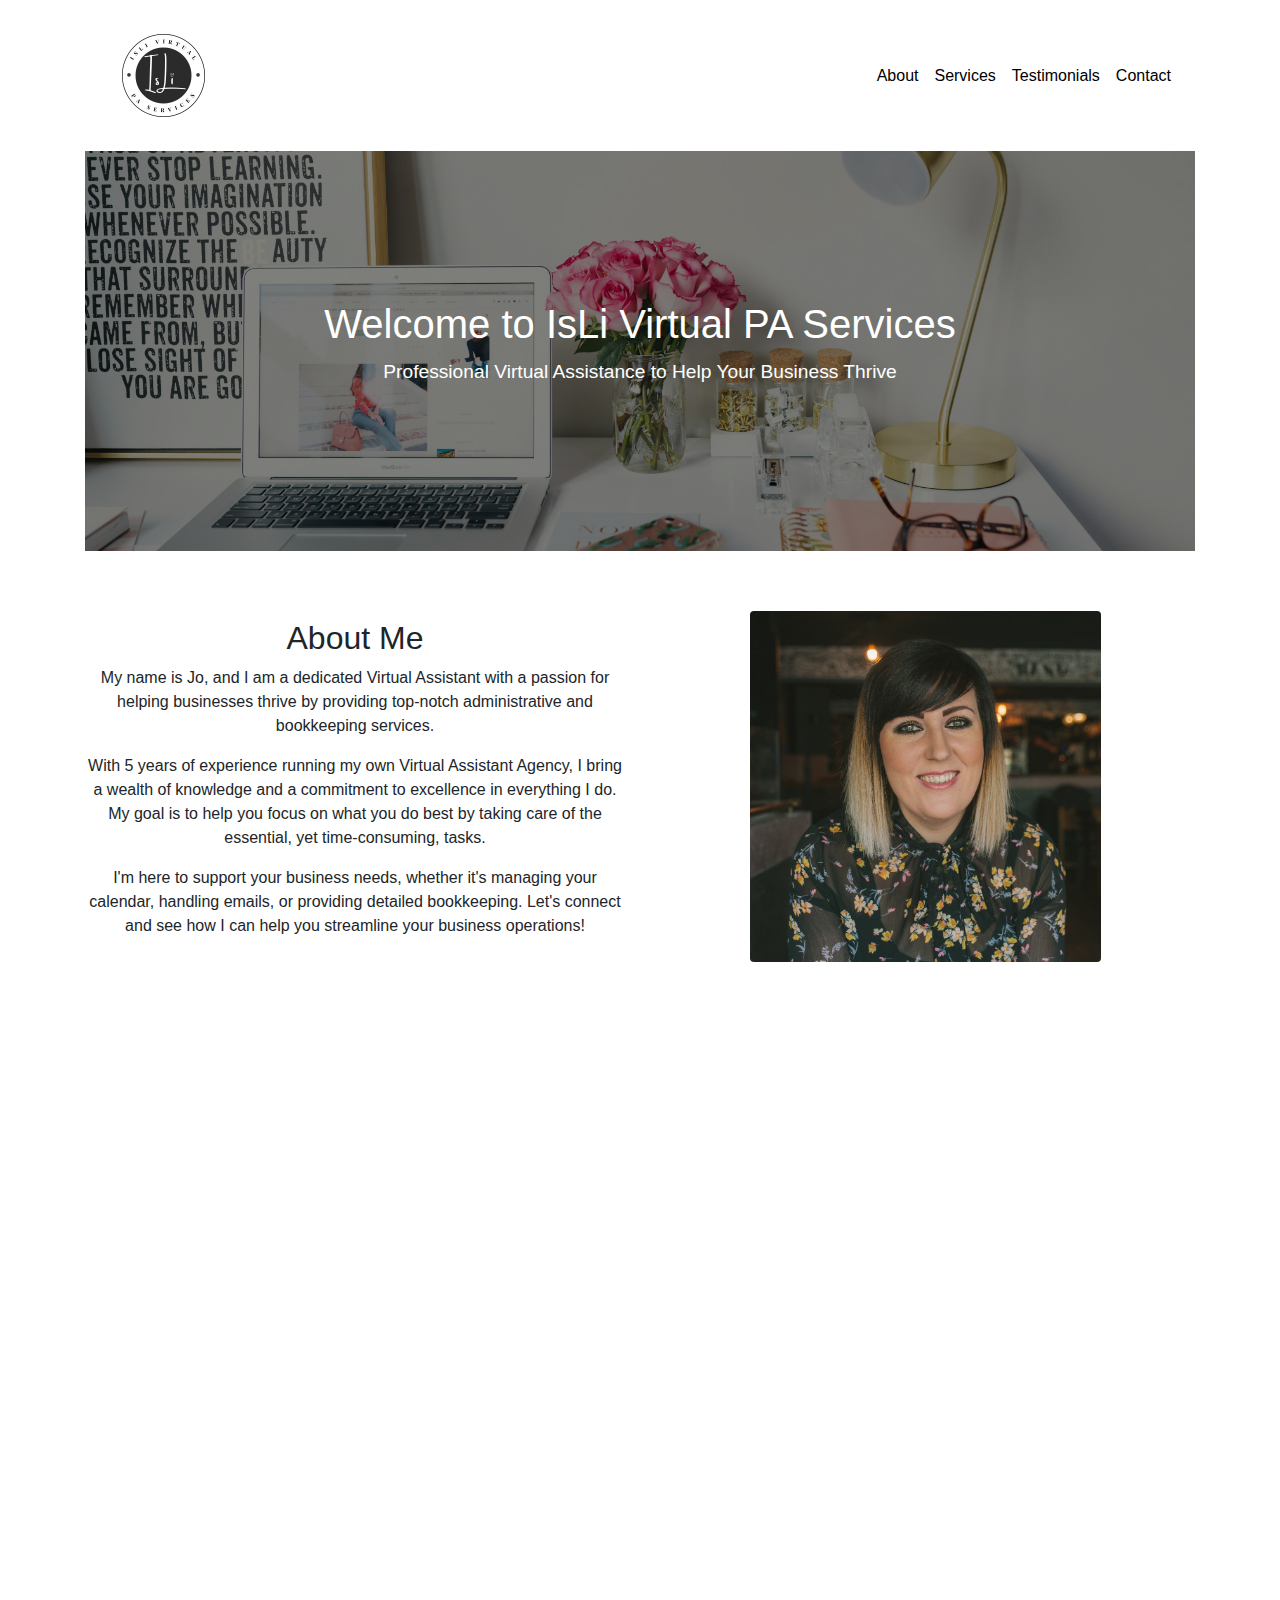
==== commit 9e425821: "added client testimonials" ====
--- a/home.html
+++ b/home.html
@@ -108,18 +108,19 @@
         <section id="testimonials" class="testimonials fade-in">
             <div class="container">
                 <h2 class="text-center">Testimonials</h2>
-                <div class="row">
-                    <div class="col-md-6 testimonial fade-in">
-                        <div class="testimonial-content">
-                            <p>"Lorem ipsum dolor sit amet, consectetur adipiscing elit. Praesent vel urna in nisi dapibus vestibulum."</p>
-                            <p class="testimonial-author">- Client A</p>
-                        </div>
+                <div class="testimonial">
+                    <div class="testimonial-content">
+                        <p>"I’ve been working with Jo for 4 years now and she’s been a huge part of raising my business from a small firm to an exciting and thriving business. She’s been an excellent PA from the very outset and her positive can-do approach, balanced with her grounded and calm nature has been fundamental to me whilst we grow a business through changing and sometimes challenging times. 
+                        It’s often natural to look towards bringing secretarial and PA roles in house once a company grows to a certain level, but Jo has become such a valued and important member of our team that we will not be wanting to go that way for a very very long time yet! 
+                        Jo has a wide skill set and a firm but friendly approach which is needed sometimes when dealing with tricky customers and she totally gets what I am about and my bigger vision. She can be a good ear and a cheer leader when you need a pat on the back and also keeps me in check too! 
+                        I can’t recommend her highly enough and thank her for all her support this far, long may it last!"</p>
+                        <p class="testimonial-author">- Jonathan Davies, Director of London Glades Ltd and Wild City Studio Ltd</p>
                     </div>
-                    <div class="col-md-6 testimonial fade-in">
-                        <div class="testimonial-content">
-                            <p>"Sed do eiusmod tempor incididunt ut labore et dolore magna aliqua. Ut enim ad minim veniam, quis nostrud exercitation."</p>
-                            <p class="testimonial-author">- Client B</p>
-                        </div>
+                </div>
+                <div class="testimonial">
+                    <div class="testimonial-content">
+                        <p>"Working with Jo has been a pleasure. Being able to outsource some of our workload, through a busy period, was so valuable. Jo is very reliable, responsive, and quick to uptake any task thrown at her. Great attention to detail allowing us to maintain our high standards of service delivery - I would highly recommend!"</p>
+                        <p class="testimonial-author">- Vanessa Mole, Operations Manager, Bigger Brighter Bolder</p>
                     </div>
                 </div>
             </div>
